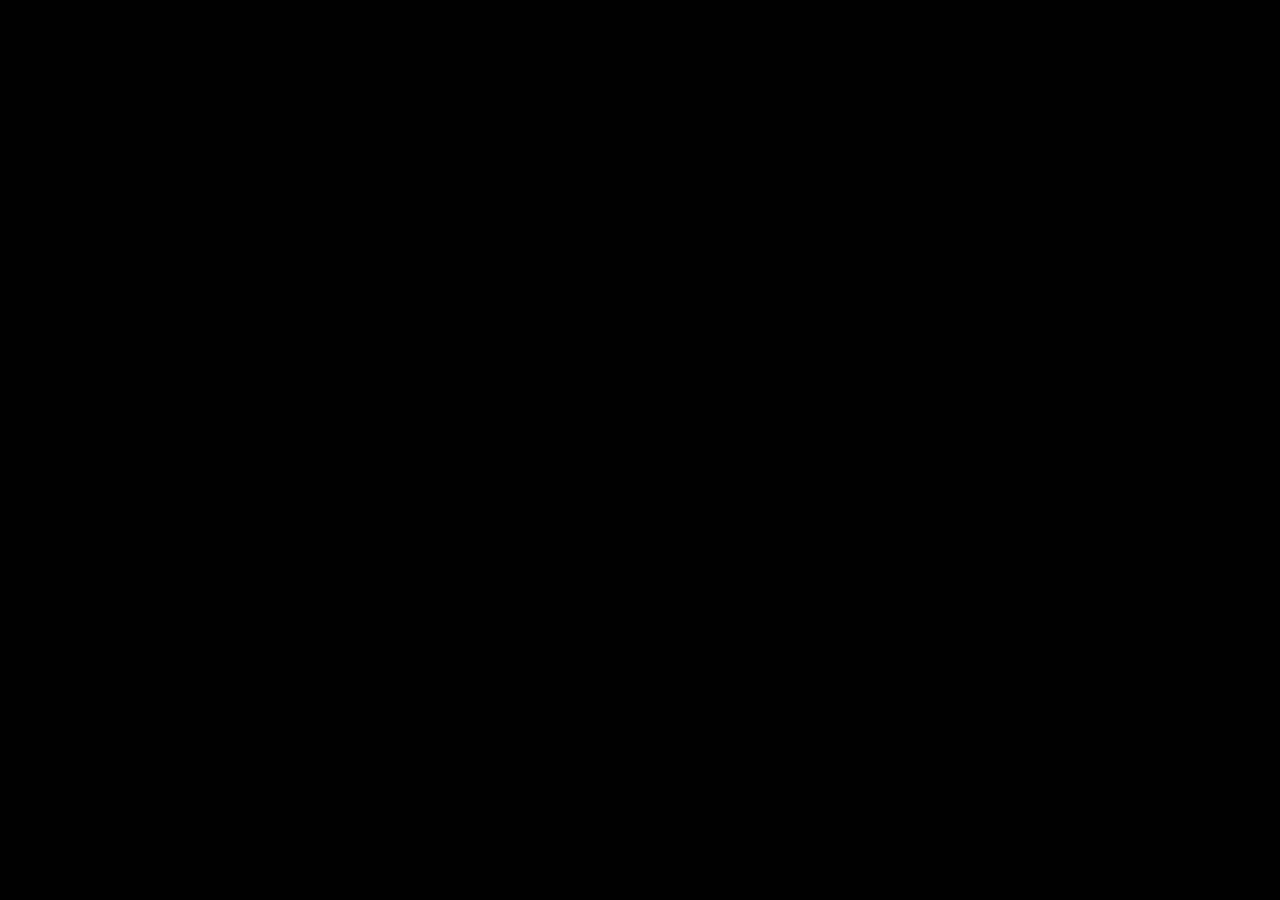
==== index.html @ 51fe1582 "message" ====
<!DOCTYPE html>
<html>
    <body style = "background-color: black;">
        <audio id="audio" src="./audio/blink_02.mp3" style="display:none" controls></audio>
        <script src = "./script.js"></script>
        </body>
</html>
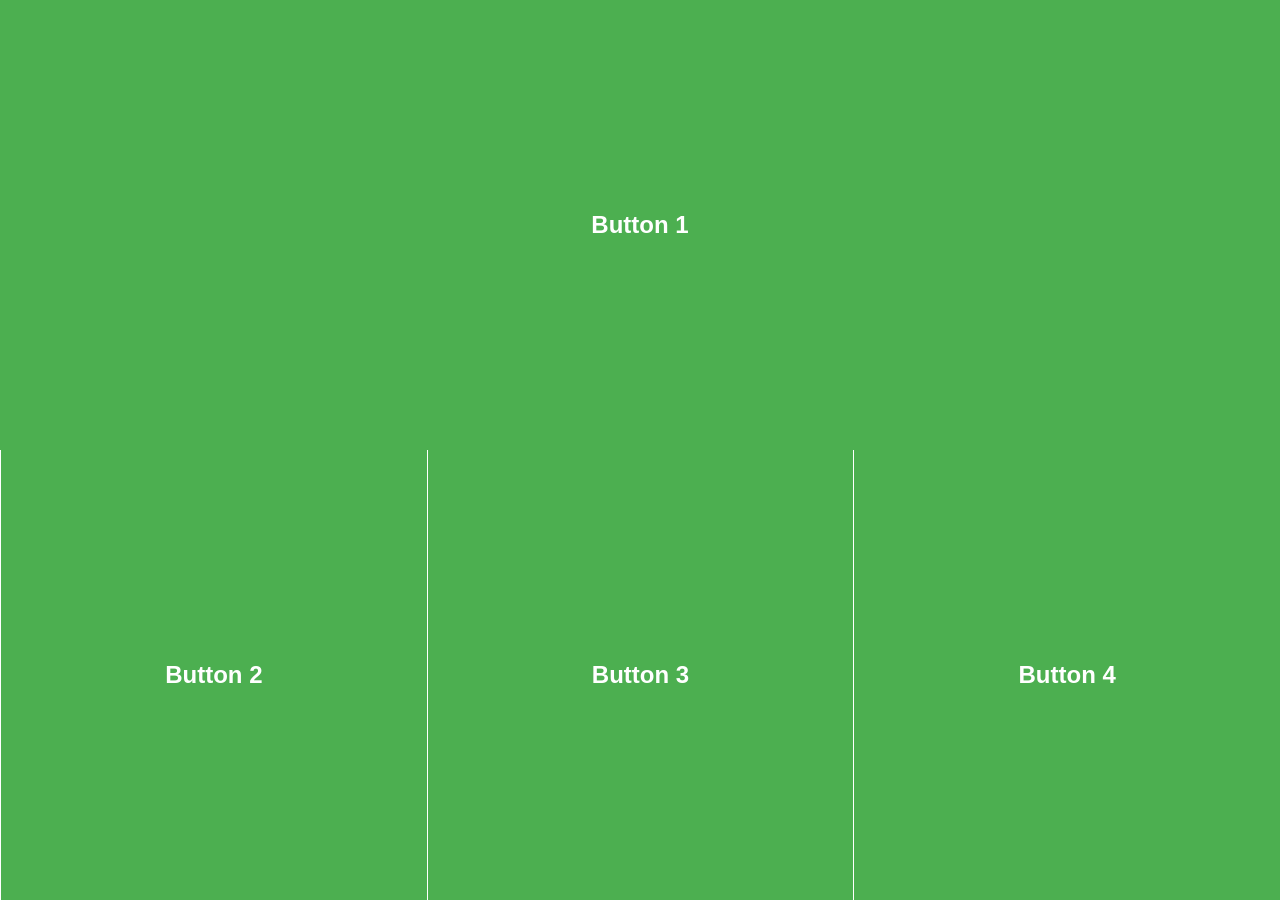
==== commit 17991a88: "commit" ====
--- a/index.html
+++ b/index.html
@@ -1,7 +1,23 @@
 <!DOCTYPE html>
-<html>
-    <body style = "background-color: black;">
-        <audio id="audio" src="./audio/blink_02.mp3" style="display:none" controls></audio>
-        <script src = "./script.js"></script>
-        </body>
-</html>+<html lang="en">
+<head>
+  <meta charset="UTF-8">
+  <meta name="viewport" content="width=device-width, initial-scale=1.0">
+  <link rel="stylesheet" href="style.css">
+  <title>Big Button Website</title>
+</head>
+<body>
+  <div class="container">
+    <div> 
+        <p id = "title" style="color:white"> <p/>
+    </div>
+    <button class="button button1">Button 1</button>
+    <div class="button-row">
+      <button class="button button2">Button 2</button>
+      <button class="button button3">Button 3</button>
+      <button class="button button4">Button 4</button>
+    </div>
+  </div>
+  <script src = "./script.js"></script>
+</body>
+</html>
--- a/style.css
+++ b/style.css
@@ -0,0 +1,51 @@
+#title{
+    color: "white";
+}
+
+* {
+margin: 0;
+padding: 0;
+box-sizing: border-box;
+}
+
+body {
+font-family: Arial, sans-serif;
+}
+
+.container {
+    display: flex;
+    flex-direction: column;
+    height: 100vh;
+}
+
+.button {
+    display: flex;
+    justify-content: center;
+    align-items: center;
+    font-size: 1.5rem;
+    font-weight: bold;
+    color: #ffffff;
+    background-color: #4CAF50;
+    border: none;
+    cursor: pointer;
+}
+
+.button:hover {
+background-color: #45a049;
+}
+
+.button1 {
+flex-grow: 1;
+}
+
+.button-row {
+display: flex;
+flex-grow: 1;
+}
+
+.button2,
+.button3,
+.button4 {
+flex-grow: 1;
+border-left: 1px solid #ffffff;
+}
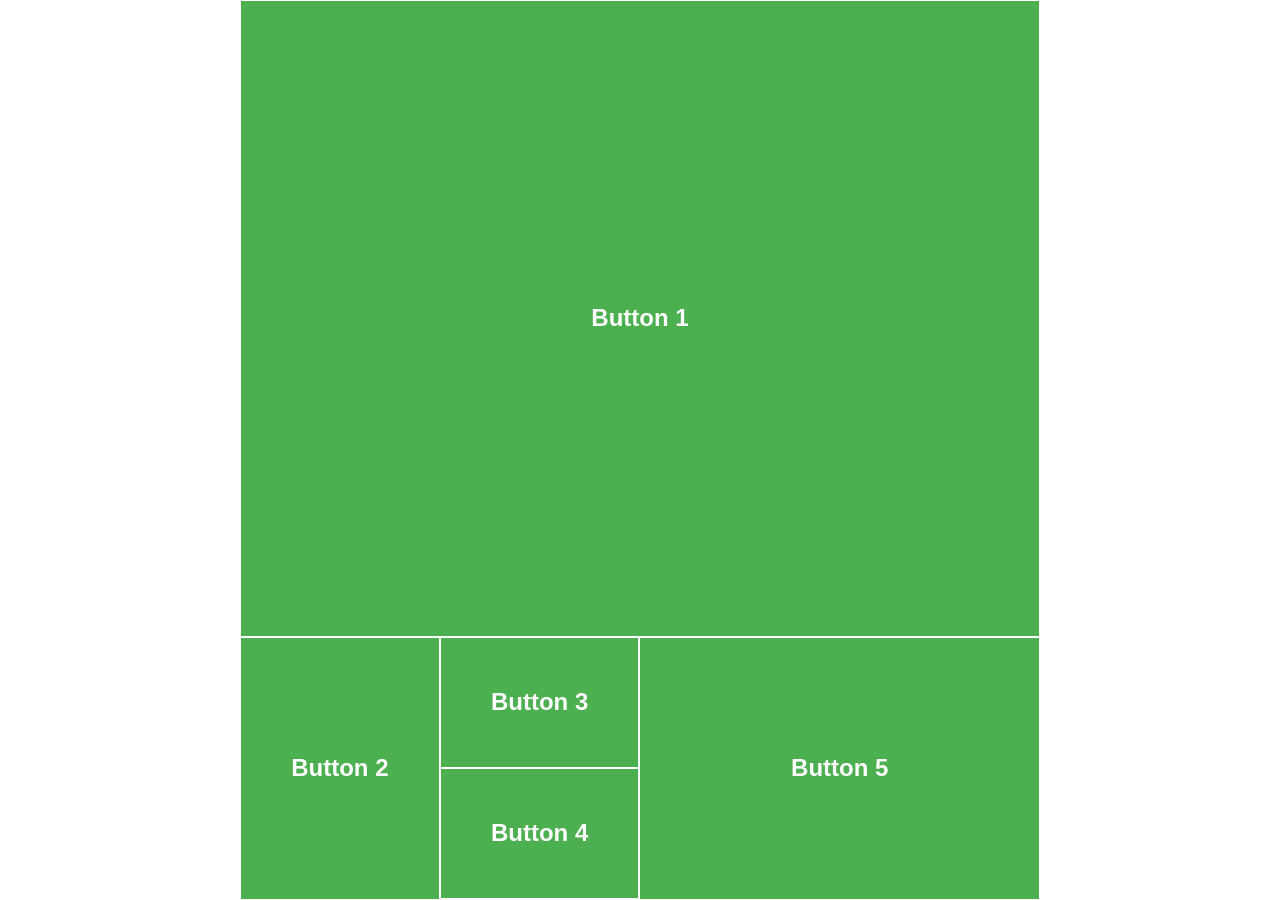
==== commit ea9d6ebb: "commit" ====
--- a/index.html
+++ b/index.html
@@ -7,15 +7,18 @@
   <title>Big Button Website</title>
 </head>
 <body>
+  <div> 
+    <p id = "title" display = "None" style="color:white"> <p/>
+  </div>
   <div class="container">
-    <div> 
-        <p id = "title" style="color:white"> <p/>
-    </div>
     <button class="button button1">Button 1</button>
     <div class="button-row">
       <button class="button button2">Button 2</button>
-      <button class="button button3">Button 3</button>
-      <button class="button button4">Button 4</button>
+      <div class="button-col">
+        <button class="button button3">Button 3</button>
+        <button class="button button4">Button 4</button>
+      </div>
+      <button class="button button5">Button 5</button>
     </div>
   </div>
   <script src = "./script.js"></script>
--- a/style.css
+++ b/style.css
@@ -12,10 +12,26 @@
 font-family: Arial, sans-serif;
 }
 
+* {
+    margin: 0;
+    padding: 0;
+    box-sizing: border-box;
+}
+
+body {
+    font-family: Arial, sans-serif;
+    display: flex;
+    justify-content: center;
+    align-items: center;
+    height: 100vh;
+}
+
 .container {
     display: flex;
     flex-direction: column;
-    height: 100vh;
+    max-width: 800px;
+    width: 100%;
+    height: 100%;
 }
 
 .button {
@@ -28,24 +44,46 @@
     background-color: #4CAF50;
     border: none;
     cursor: pointer;
+    border-bottom: 1px solid #ffffff;
 }
 
 .button:hover {
-background-color: #45a049;
+    background-color: #45a049;
+}
+
+.button-row {
+    display: flex;
+    flex-grow: 1;
+}
+
+.button-col {
+    flex-grow: 1;
+    border: 1px solid #ffffff;
+    display: flex;
+    flex-direction: column;
 }
 
 .button1 {
-flex-grow: 1;
+    flex-grow: 3;
+    border: 1px solid #ffffff;
 }
 
-.button-row {
-display: flex;
-flex-grow: 1;
+.button2 {
+    flex-grow: 1;
+    border: 1px solid #ffffff;
 }
 
-.button2,
-.button3,
+.button3 {
+    flex-grow: 1;
+    border-bottom: 1px solid #ffffff;
+}
+
 .button4 {
-flex-grow: 1;
-border-left: 1px solid #ffffff;
+    flex-grow: 1;
+    border-top: 1px solid #ffffff;
+}
+
+.button5 {
+    flex-grow: 3;
+    border: 1px solid #ffffff;
 }
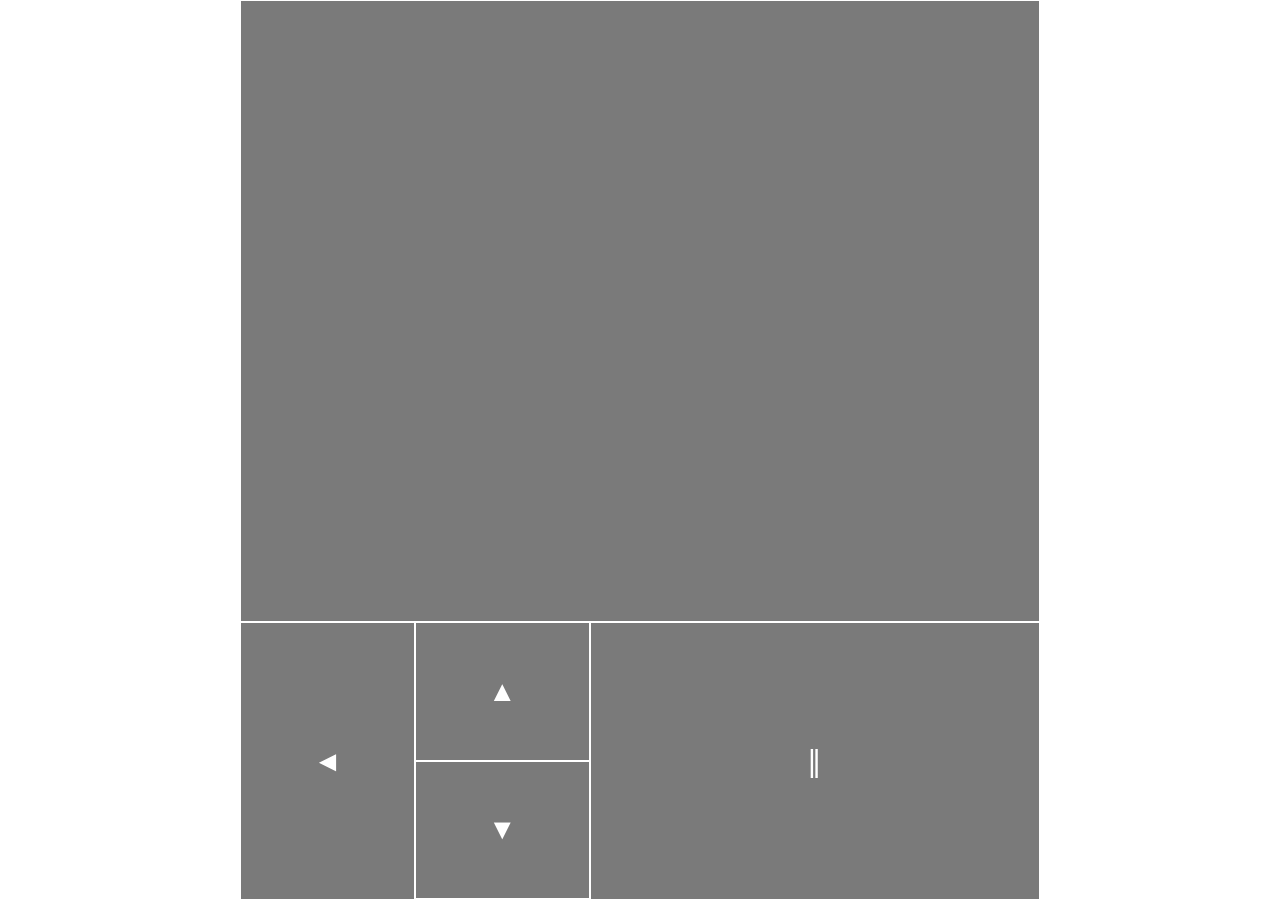
==== commit 83caa62a: "message" ====
--- a/index.html
+++ b/index.html
@@ -11,14 +11,14 @@
     <p id = "title" display = "None" style="color:white"> <p/>
   </div>
   <div class="container">
-    <button class="button button1">Button 1</button>
+    <button class="button button1"></button>
     <div class="button-row">
-      <button class="button button2">Button 2</button>
+      <button class="button button2">◄</button>
       <div class="button-col">
-        <button class="button button3">Button 3</button>
-        <button class="button button4">Button 4</button>
+        <button class="button button3">▲</button>
+        <button class="button button4">▼</button>
       </div>
-      <button class="button button5">Button 5</button>
+      <button class="button button5">‖</button>
     </div>
   </div>
   <script src = "./script.js"></script>
--- a/style.css
+++ b/style.css
@@ -38,17 +38,17 @@
     display: flex;
     justify-content: center;
     align-items: center;
-    font-size: 1.5rem;
-    font-weight: bold;
+    font-size: 1.8rem;
+    /* font-weight: bold; */
     color: #ffffff;
-    background-color: #4CAF50;
+    background-color: #7a7a7a;
     border: none;
     cursor: pointer;
     border-bottom: 1px solid #ffffff;
 }
 
 .button:hover {
-    background-color: #45a049;
+    background-color: #6b6464;
 }
 
 .button-row {
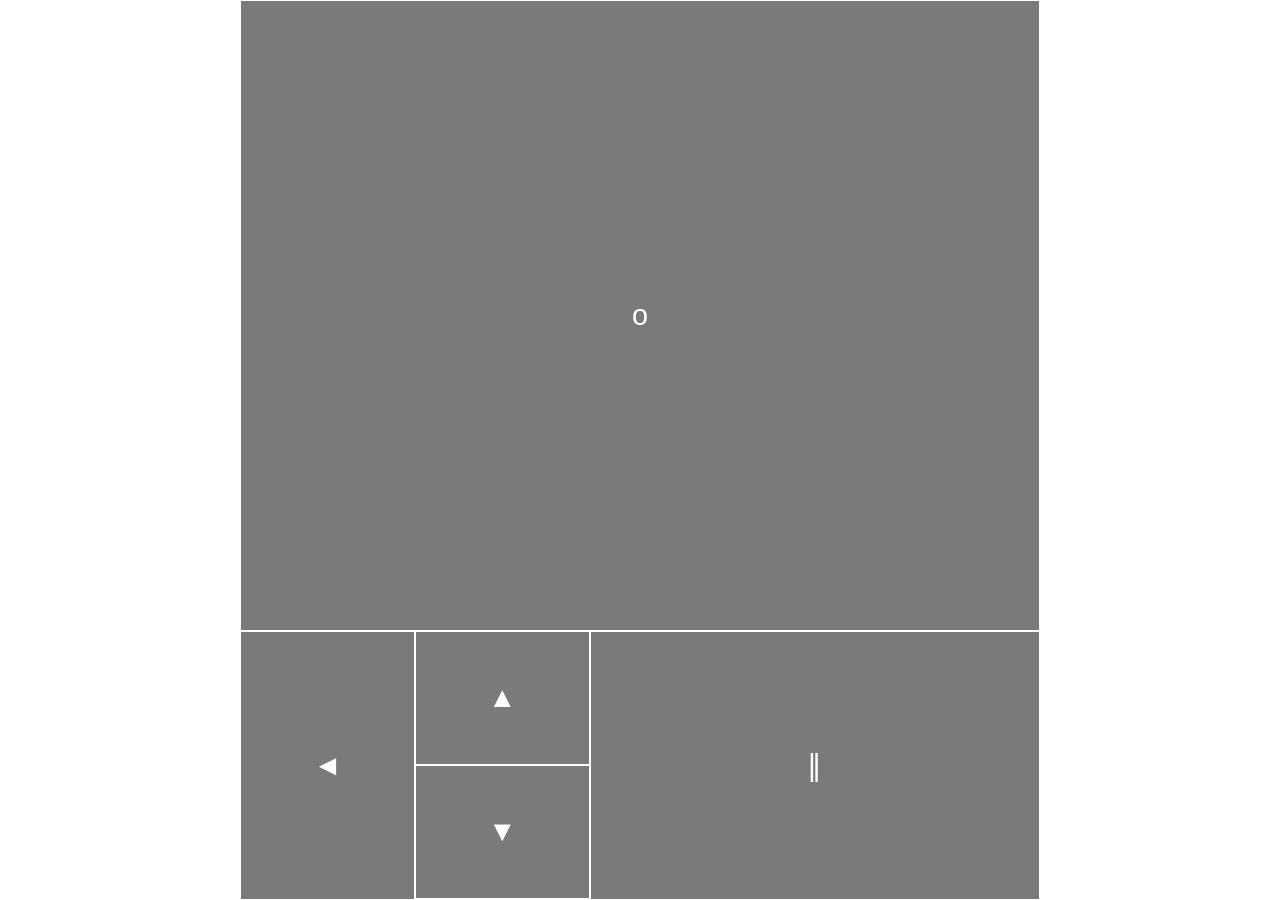
==== commit 52f92aab: "message" ====
--- a/index.html
+++ b/index.html
@@ -11,7 +11,7 @@
     <p id = "title" display = "None" style="color:white"> <p/>
   </div>
   <div class="container">
-    <button class="button button1"></button>
+    <button class="button button1">o</button>
     <div class="button-row">
       <button class="button button2">◄</button>
       <div class="button-col">
